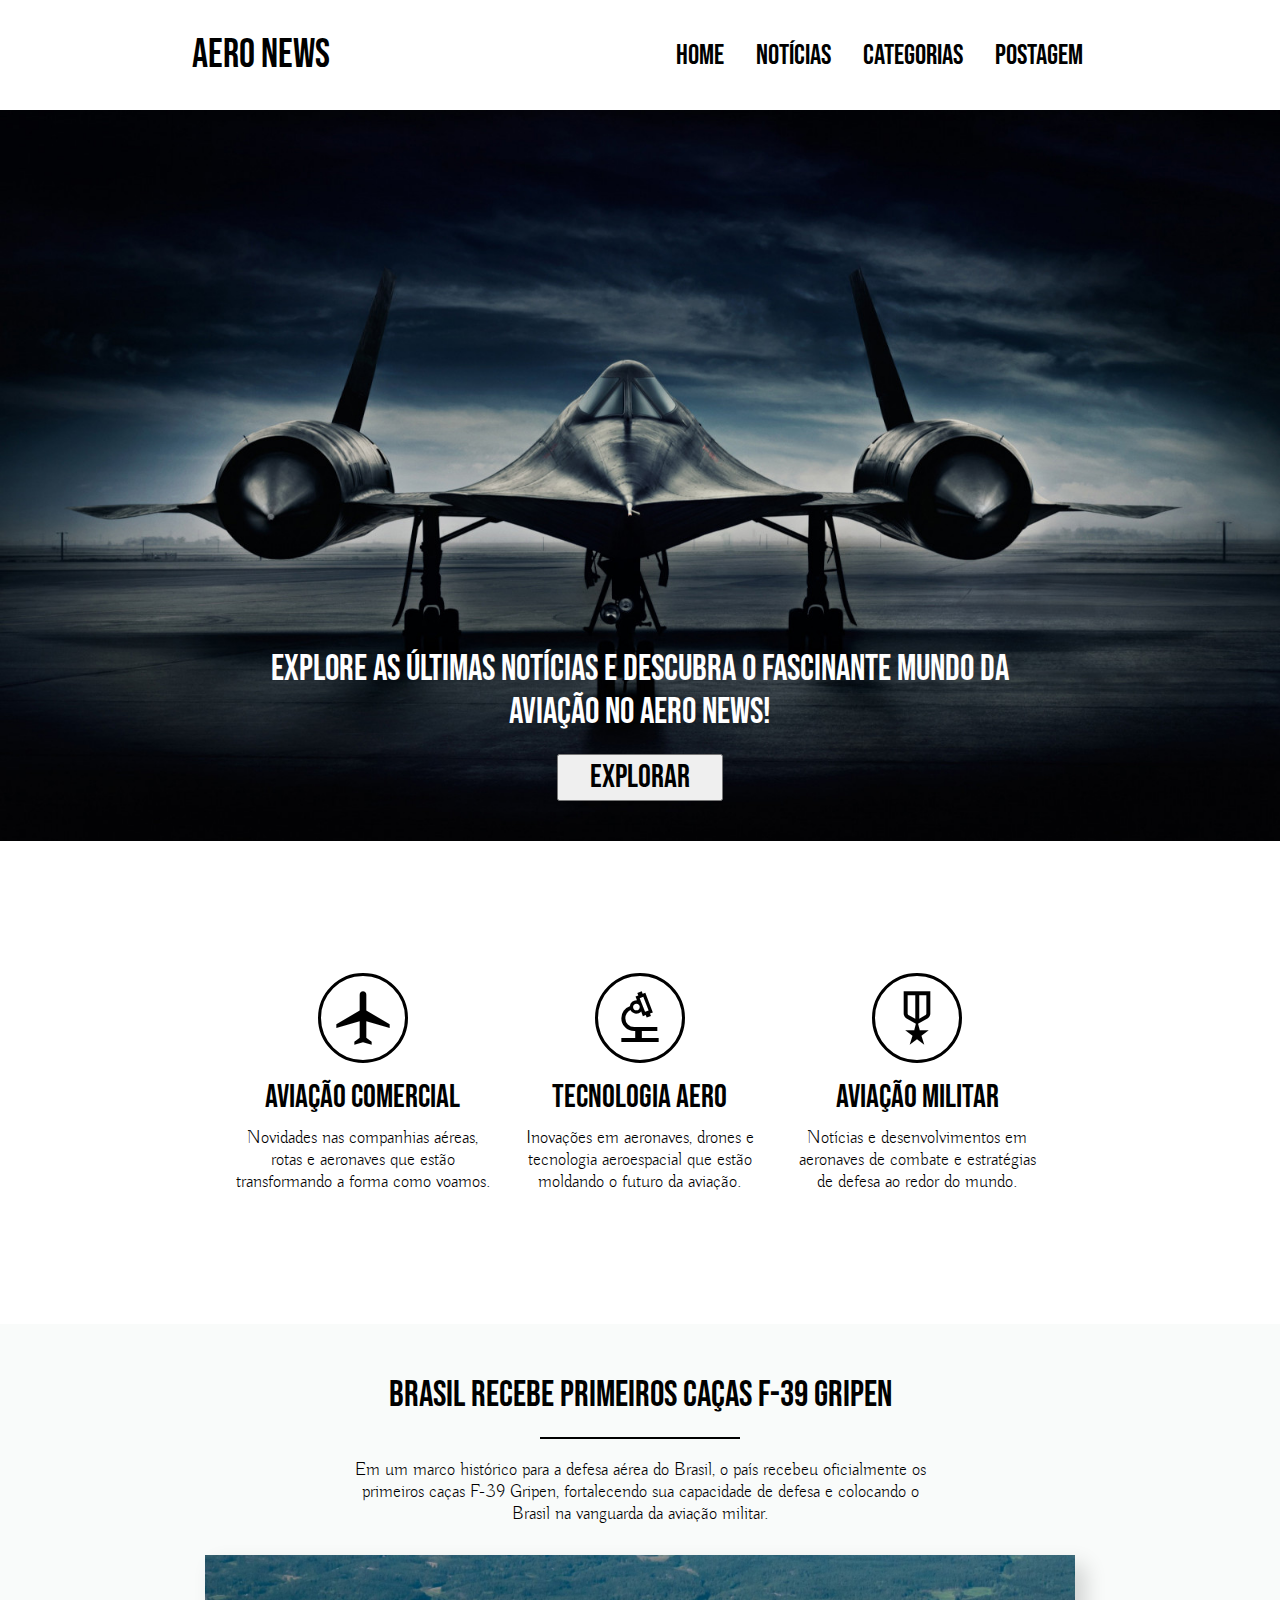
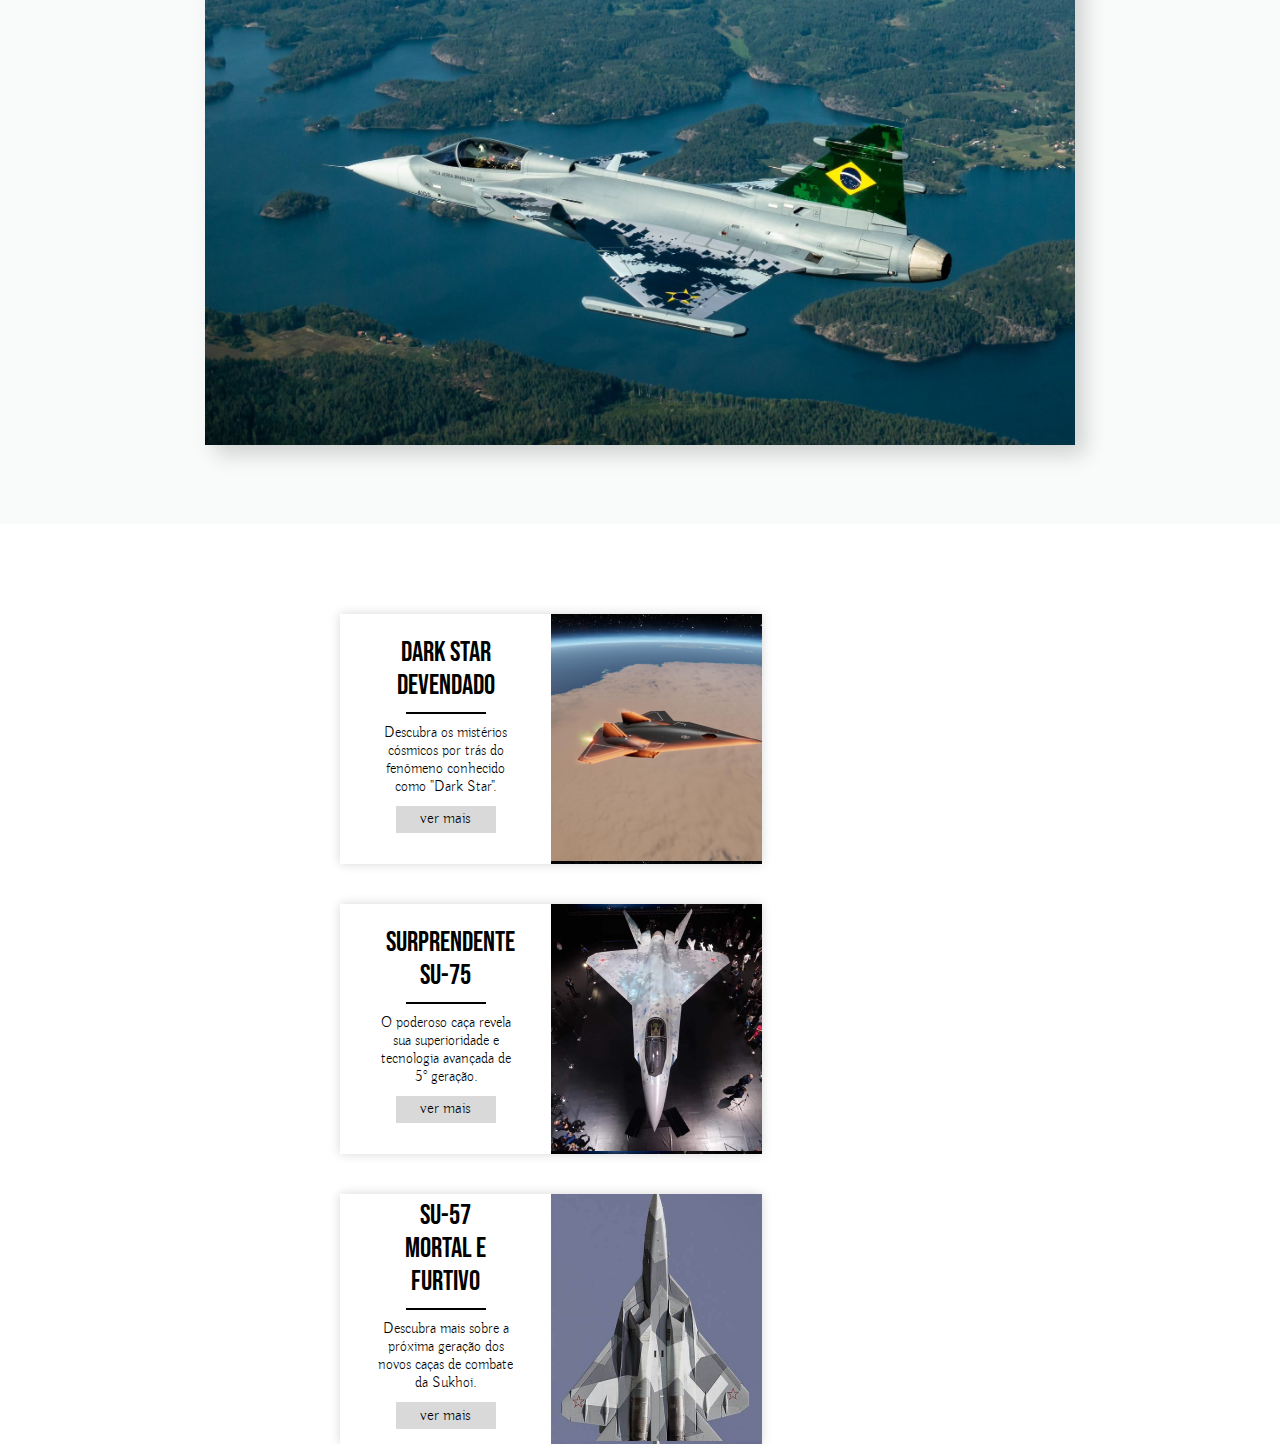
==== pages/index.html @ 58de9824 "Add files via upload" ====
<!DOCTYPE html>
<html lang="en">
<head>
    <meta charset="UTF-8">
    <meta name="viewport" content="width=device-width, initial-scale=1.0">
    <link rel="stylesheet" href="../css/style.css">
    <link rel="stylesheet" href="https://fonts.googleapis.com/css2?family=Material+Symbols+Outlined:opsz,wght,FILL,GRAD@20..48,100..700,0..1,-50..200" />
</head>
<body>
    <nav>
        <p>AERO NEWS</p>
        <ul>  
            <li><a href="index.html">HOME</a></li>
            <li><a href="../php/listarNoticia.php">NOTÍCIAS</a></li>
            <li><a href="">CATEGORIAS</a></li>
            <li><a href="../php/criarNoticia.php">POSTAGEM</a></li>         
        </ul>
    </nav>
    <header>
        <section>
            <p>Explore as últimas notícias e descubra o fascinante mundo da aviação no Aero News!</p>
            <button>Explorar</button>
        </section>      
    </header>
    <section class="container-categoria">
        <div class="box-categoria">
            <div class="categoria">
                <a href="">
                    <div class="icon-categoria">
                        <span class="material-symbols-outlined">
                            flight
                        </span>
                    </div>
                </a>
                <p>AVIAÇÃO COMERCIAL</p>
                <p>Novidades nas companhias aéreas, rotas e aeronaves que estão transformando a forma como voamos.</p>
            </div>
            <div class="categoria">
                <a href="">
                    <div class="icon-categoria">
                        <span class="material-symbols-outlined">
                            biotech
                        </span>
                    </div>
                </a>
                <p>TECNOLOGIA AERO</p>
                <p>Inovações em aeronaves, drones e tecnologia aeroespacial que estão moldando o futuro da aviação.</p>
            </div>
            <div class="categoria">
                <a href="">
                    <div class="icon-categoria">
                        <span class="material-symbols-outlined">
                            military_tech
                        </span>
                    </div>
                </a>
                <p>AVIAÇÃO MILITAR</p>
                <p>Notícias e desenvolvimentos em aeronaves de combate e estratégias de defesa ao redor do mundo.</p>
            </div>
        </div>
    </section>
    
    <section class="noticia-principal">
        <p>BRASIL RECEBE PRIMEIROS CAÇAS F-39 GRIPEN</p>
        <div style="height: 2px; width: 200px; background-color: black; margin: 20px;"></div>
        <p>Em um marco histórico para a defesa aérea do Brasil, o país recebeu oficialmente os primeiros caças F-39 Gripen, fortalecendo sua capacidade de defesa e colocando o Brasil na vanguarda da aviação militar.</p>
        <a href="noticia-principal.html">
            <div class="imagem"></div>
        </a>
    </section>
    
    <section class="container-noticias-secundarias">
        <div class="noticias-secundarias">
            <div class="bloco-noticia">
                <div class="descricao">
                    <p>DARK STAR DEVENDADO</p>
                    <div style="height: 2px; width: 80px; background-color: black; margin: 10px;"></div>
                    <p>Descubra os mistérios cósmicos por trás do fenômeno conhecido como "Dark Star".</p>
                    <button>ver mais</button>
                </div>
                <div class="imagem" style="background-image: url('../imagens/darkstar.png');"></div>
            </div>
            <div class="bloco-noticia">
                <div class="descricao">
                    <p>SURPRENDENTE SU-75</p>
                    <div style="height: 2px; width: 80px; background-color: black; margin: 10px;"></div>
                    <p>O poderoso caça revela sua superioridade e tecnologia avançada de 5° geração.</p>
                    <button>ver mais</button>
                </div>
                <div class="imagem" style="background-image: url('../imagens/checkmate.png');"></div>
            </div>
            <div class="bloco-noticia">
                <div class="descricao">
                    <p>SU-57 MORTAL E FURTIVO</p>
                    <div style="height: 2px; width: 80px; background-color: black; margin: 10px;"></div>
                    <p>Descubra mais sobre a próxima geração dos novos caças de combate da Sukhoi.</p>
                    <button>ver mais</button>
                </div>
                <div class="imagem" style="background-image: url('../imagens/su57.png');"></div>
            </div>
        </div>
    </section>
    
    <footer></footer>
</body>
</html>
---- css/style.css ----
@font-face {
    font-family: 'Oswald';
    src: url(../fonts/Bebas_Neue/BebasNeue-Regular.ttf);
}

@font-face {
    font-family: 'Bebas Neue';
    src: url(../fonts/Bebas_Neue/BebasNeue-Regular.ttf);
}

@font-face {
    font-family: 'Buda';
    src: url(../fonts/Buda/Buda-Light.ttf);
}

*{
    margin: 0;
    padding: 0;
    box-sizing: border-box;
}

body{
    overflow-x: hidden;
}

a{
    text-decoration: none;
    color: black;
}

p{
    color: black;
}

nav{
    width: 100vw;
    height: 110px;
    background-color: white;
    display: flex;
    align-items: center;
    justify-content: space-between;
    box-shadow: 0px 0px 10px rgba(0, 0, 0, 0.16);
}

nav p{
    font-size: 40px;
    font-family: 'Oswald';
    color: black;
    margin-left: 192px;
}

nav ul{
    margin-right: 183px;
}
nav li{
    display: inline;
    margin: 0 14px 0 14px;
}

nav a{
    font-family: 'Bebas Neue';
    text-decoration: none;
    font-size: 28px;
    color: black;
}

header{
    width: 100vw;
    height: 731px;
    background-image: url(../imagens/blackbird.jpg!d);
    background-repeat: no-repeat;
    background-size: 100% auto;
    background-position: center 40%;
}

header section{
    width: 100%;
    height: 100%;
    display: flex;
    justify-content: end;
    flex-direction: column;
    align-items: center;
}

header section button{
    width: 166px;
    height: 47px;
    font-family: 'Bebas Neue';
    font-size: 32px;
    margin: 20px 0px 40px 0px;
}

header p{
    color: white;
    font-family: 'Bebas Neue';
    font-size: 36px;
    text-align: center;
    width: 785px;
}

.container-categoria{
    width: 100vw;
    height: 483px;
    display: flex;
    justify-content: center;
    align-items: center;
    
}

.box-categoria{
    width: 65%;
    height: 350px;
    display: flex;
    justify-content: center;
}

.categoria{
    width: 340px;
    height: 100%;
    display: flex;
    justify-content: center;
    align-items: center;
    flex-direction: column;
}

.icon-categoria{
    width: 90px;
    height: 90px;
    border-radius: 100%;
    display: flex;
    justify-content: center;
    align-items: center;
    border: 3px solid black;
}

.material-symbols-outlined {
  font-size: 64px !important;
}

.categoria p:first-of-type {
    font-family: 'Bebas Neue';
    font-size: 32px;
    color: black;
    text-align: center;
    margin: 15px 0px 10px 0px;
}

.categoria p:last-of-type{
    font-family: 'Buda';
    font-size: 18px;
    color: black;
    text-align: center;
    width: 255px;
}

.noticia-principal{
    background-color: #F9FBFA;
    width: 100vw;
    height: 800px;
    display: flex;
    align-items: center;
    flex-direction: column;
}

.noticia-principal p:first-of-type{
    font-family: 'Bebas Neue';
    font-size: 36px;
    text-align: center;
    margin-top: 50px;
}

.noticia-principal p:last-of-type{
    font-family: 'Buda';
    font-size: 18px;
    text-align: center;
    width: 45%;
}

.noticia-principal .imagem{
    width: 870px;
    height: 490px;
    background-image: url('../imagens/gripen.jpg');
    background-repeat: no-repeat;
    background-size: cover;
    background-position: 10% 50%;
    margin: 30px;
    box-shadow: 10px 10px 20px rgba(0, 0, 0, 0.16);
}

.container-noticias-secundarias{
    display: flex;
    align-items: center;
    justify-content: center;
    margin-top: 70px;
}

.noticias-secundarias{
    width: 50vw;
    height: 600px;
    display: flex;
    align-items: center;
    justify-content: space-between;
    flex-wrap: wrap;
}

.bloco-noticia{
    width: 422px;
    height: 250px;
    display: flex;
    box-shadow: 0px 0px 10px rgba(0, 0, 0, 0.16);
    margin: 20px;
}

.bloco-noticia .descricao{
    display: flex;
    flex-direction: column;
    align-items: center;
    justify-content: center;
    width: 50%; 
    height: 100%;
}

.bloco-noticia .descricao p:first-of-type{
    font-family: 'Bebas Neue';
    font-size: 28px;
    text-align: center;
    width: 120px;
    text-align: center;
}

.bloco-noticia .descricao p:last-of-type{
    font-family: 'Buda';
    font-size: 15px;
    text-align: center;
    width: 140px;
}

.bloco-noticia .descricao button{
    width: 100px;
    height: 27px;
    border: 0px;
    margin: 10px;
    background-color: #D9D9D9;
    font-family: 'Buda';
    font-size: 16px;
}

.bloco-noticia .imagem{
    height: 100%;
    width: 50%;
}

.centro{
    display: flex;
    align-items: center;
    flex-direction: column;
}

.secao-noticia-principal{
    display: flex;
    align-items: center;
    justify-content: center;
    flex-direction: column;
}

.secao-noticia-principal p:first-of-type{
    font-family: 'Bebas Neue';
    font-size: 36px;
    text-align: center;
    margin-top: 50px;
}

.secao-noticia-principal p:last-of-type{
    font-family: 'Buda';
    font-size: 24px;
    text-align: center;
    width: 45%;
}

.secao-noticia-imagem{
    width: 57%;
    height: 65vh;
    background-image: url('../imagens/gripen.jpg');
    background-repeat: no-repeat;
    background-size: cover;
    background-position: 10% 50%;
    margin: 30px;
    box-shadow: 0px 0px 10px rgba(0, 0, 0, 0.16);
}

article{
    width: 57%;
    display: flex;
    justify-content: center;
    flex-direction: column;
}

article p{
    font-family: 'Buda';
    font-size: 24px;
    text-align: justify;
    margin: 10px 0px 10px 0px;
    line-height: 1.5;
}


/* TELA DE CRIAÇÃO */

.centralizar-form{
    width: 99vw;
    display: flex;
    align-items: center;
    justify-content: center;
}

.contain-form{
    margin: 100px;
    border-radius: 10px;
    width: 800px;
    height: 1000px;
    box-shadow: 0 0 12px 1px rgba(0, 0, 0, 0.1);
    
}

.cabecalho{
    width: 100%;
    height: 85px;
    border-bottom: 1px solid rgba(0, 0, 0, 0.1);
}

.contain-form2{
    width: 100%;
    display: flex;
    align-items: center;
    justify-content: center;
    flex-direction: column;   
}

.contain-form3{
    width: 90%;
}

.campo{
    display: flex;
    flex-direction: column;
    margin: 20px 0px 20px 0px;
}

.campo label{
    font-family: 'Oswald';
    font-size: 24px;
    margin-bottom: 5px;
}

.campo input{
    height: 30px;
    border: 1px solid rgba(0, 0, 0, 0.1);
    font-size: 16px;
    padding: 20px 9px;
}

.campo input[type="file"] {
    height: auto;
    border: none;
    padding: 5px;
}

textarea {
    resize: none;
    border: 1px solid rgba(0, 0, 0, 0.1);
    padding: 20px;
    font-size: 18px;
}

.botao-enviar{
    width: 130px;
    height: 50px;
    border: none;
    font-family: 'Oswald';
    font-size: 24px;
    border-radius: 5px;
    margin-top: 20px;
}
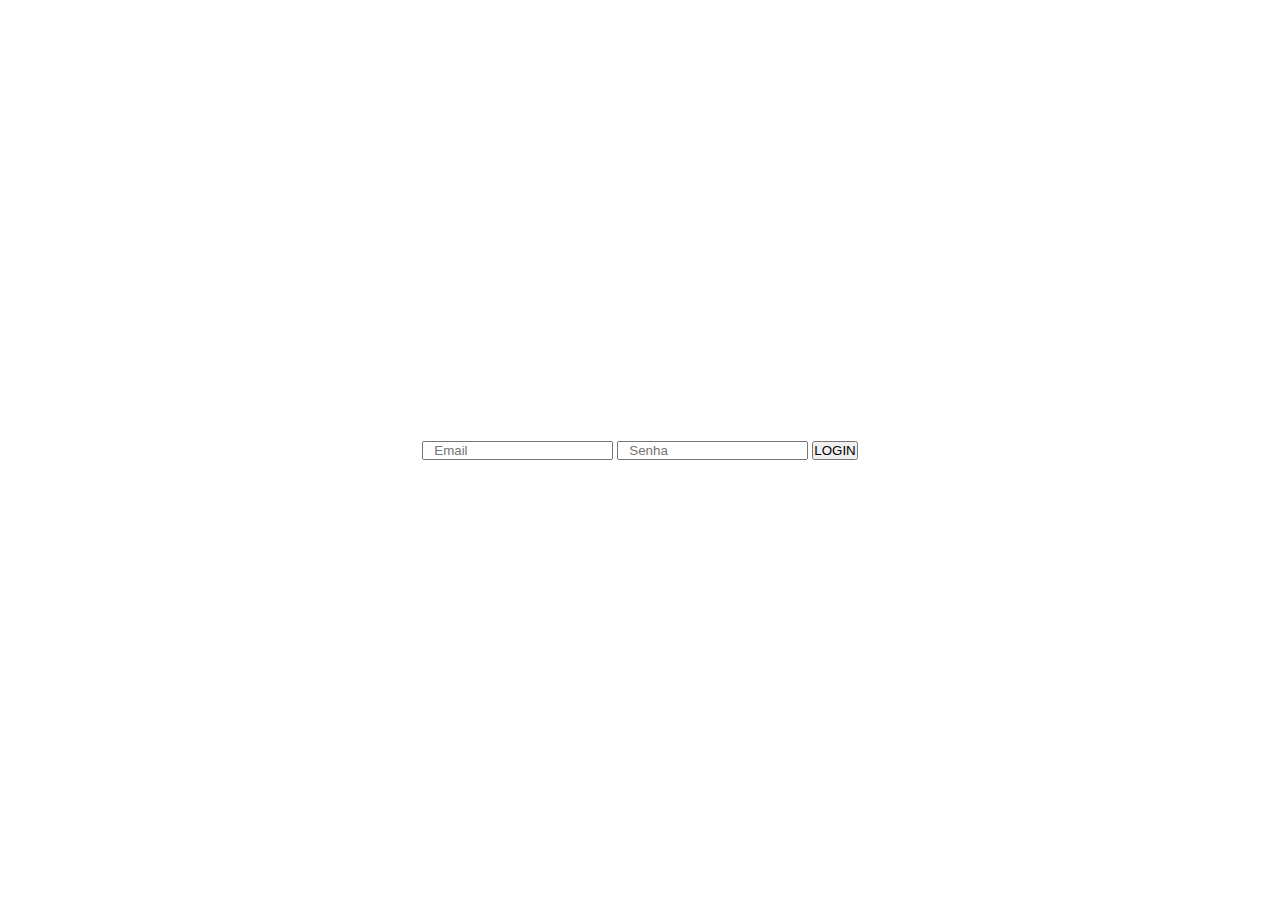
==== commit f61a4024: "Add files via upload" ====
--- a/pages/index.html
+++ b/pages/index.html
@@ -3,104 +3,16 @@
 <head>
     <meta charset="UTF-8">
     <meta name="viewport" content="width=device-width, initial-scale=1.0">
-    <link rel="stylesheet" href="../css/style.css">
-    <link rel="stylesheet" href="https://fonts.googleapis.com/css2?family=Material+Symbols+Outlined:opsz,wght,FILL,GRAD@20..48,100..700,0..1,-50..200" />
+    <link rel="stylesheet" href="../css/cadastro_login.css">
+    <title>Login</title>
 </head>
 <body>
-    <nav>
-        <p>AERO NEWS</p>
-        <ul>  
-            <li><a href="index.html">HOME</a></li>
-            <li><a href="../php/listarNoticia.php">NOTÍCIAS</a></li>
-            <li><a href="">CATEGORIAS</a></li>
-            <li><a href="../php/criarNoticia.php">POSTAGEM</a></li>         
-        </ul>
-    </nav>
-    <header>
-        <section>
-            <p>Explore as últimas notícias e descubra o fascinante mundo da aviação no Aero News!</p>
-            <button>Explorar</button>
-        </section>      
-    </header>
-    <section class="container-categoria">
-        <div class="box-categoria">
-            <div class="categoria">
-                <a href="">
-                    <div class="icon-categoria">
-                        <span class="material-symbols-outlined">
-                            flight
-                        </span>
-                    </div>
-                </a>
-                <p>AVIAÇÃO COMERCIAL</p>
-                <p>Novidades nas companhias aéreas, rotas e aeronaves que estão transformando a forma como voamos.</p>
-            </div>
-            <div class="categoria">
-                <a href="">
-                    <div class="icon-categoria">
-                        <span class="material-symbols-outlined">
-                            biotech
-                        </span>
-                    </div>
-                </a>
-                <p>TECNOLOGIA AERO</p>
-                <p>Inovações em aeronaves, drones e tecnologia aeroespacial que estão moldando o futuro da aviação.</p>
-            </div>
-            <div class="categoria">
-                <a href="">
-                    <div class="icon-categoria">
-                        <span class="material-symbols-outlined">
-                            military_tech
-                        </span>
-                    </div>
-                </a>
-                <p>AVIAÇÃO MILITAR</p>
-                <p>Notícias e desenvolvimentos em aeronaves de combate e estratégias de defesa ao redor do mundo.</p>
-            </div>
-        </div>
+    <section class="centro">
+        <form action="../php/cadastro_login.php" method="post">
+            <input type="email" name="usr_email" placeholder="Email" style="padding-left: 10px;" required>
+            <input type="password" name="usr_senha" placeholder="Senha" style="padding-left: 10px;" required>
+            <button type="submit" class="box-formulario-content-button">LOGIN</button>
+        </form>
     </section>
-    
-    <section class="noticia-principal">
-        <p>BRASIL RECEBE PRIMEIROS CAÇAS F-39 GRIPEN</p>
-        <div style="height: 2px; width: 200px; background-color: black; margin: 20px;"></div>
-        <p>Em um marco histórico para a defesa aérea do Brasil, o país recebeu oficialmente os primeiros caças F-39 Gripen, fortalecendo sua capacidade de defesa e colocando o Brasil na vanguarda da aviação militar.</p>
-        <a href="noticia-principal.html">
-            <div class="imagem"></div>
-        </a>
-    </section>
-    
-    <section class="container-noticias-secundarias">
-        <div class="noticias-secundarias">
-            <div class="bloco-noticia">
-                <div class="descricao">
-                    <p>DARK STAR DEVENDADO</p>
-                    <div style="height: 2px; width: 80px; background-color: black; margin: 10px;"></div>
-                    <p>Descubra os mistérios cósmicos por trás do fenômeno conhecido como "Dark Star".</p>
-                    <button>ver mais</button>
-                </div>
-                <div class="imagem" style="background-image: url('../imagens/darkstar.png');"></div>
-            </div>
-            <div class="bloco-noticia">
-                <div class="descricao">
-                    <p>SURPRENDENTE SU-75</p>
-                    <div style="height: 2px; width: 80px; background-color: black; margin: 10px;"></div>
-                    <p>O poderoso caça revela sua superioridade e tecnologia avançada de 5° geração.</p>
-                    <button>ver mais</button>
-                </div>
-                <div class="imagem" style="background-image: url('../imagens/checkmate.png');"></div>
-            </div>
-            <div class="bloco-noticia">
-                <div class="descricao">
-                    <p>SU-57 MORTAL E FURTIVO</p>
-                    <div style="height: 2px; width: 80px; background-color: black; margin: 10px;"></div>
-                    <p>Descubra mais sobre a próxima geração dos novos caças de combate da Sukhoi.</p>
-                    <button>ver mais</button>
-                </div>
-                <div class="imagem" style="background-image: url('../imagens/su57.png');"></div>
-            </div>
-        </div>
-    </section>
-    
-    <footer></footer>
 </body>
-</html>+</html>
--- a/css/cadastro_login.css
+++ b/css/cadastro_login.css
@@ -0,0 +1,12 @@
+*{
+    margin: 0;
+    padding: 0;
+}
+
+.centro{
+    width: 100vw;
+    height: 100vh;
+    display: flex;
+    align-items: center;
+    justify-content: center;
+}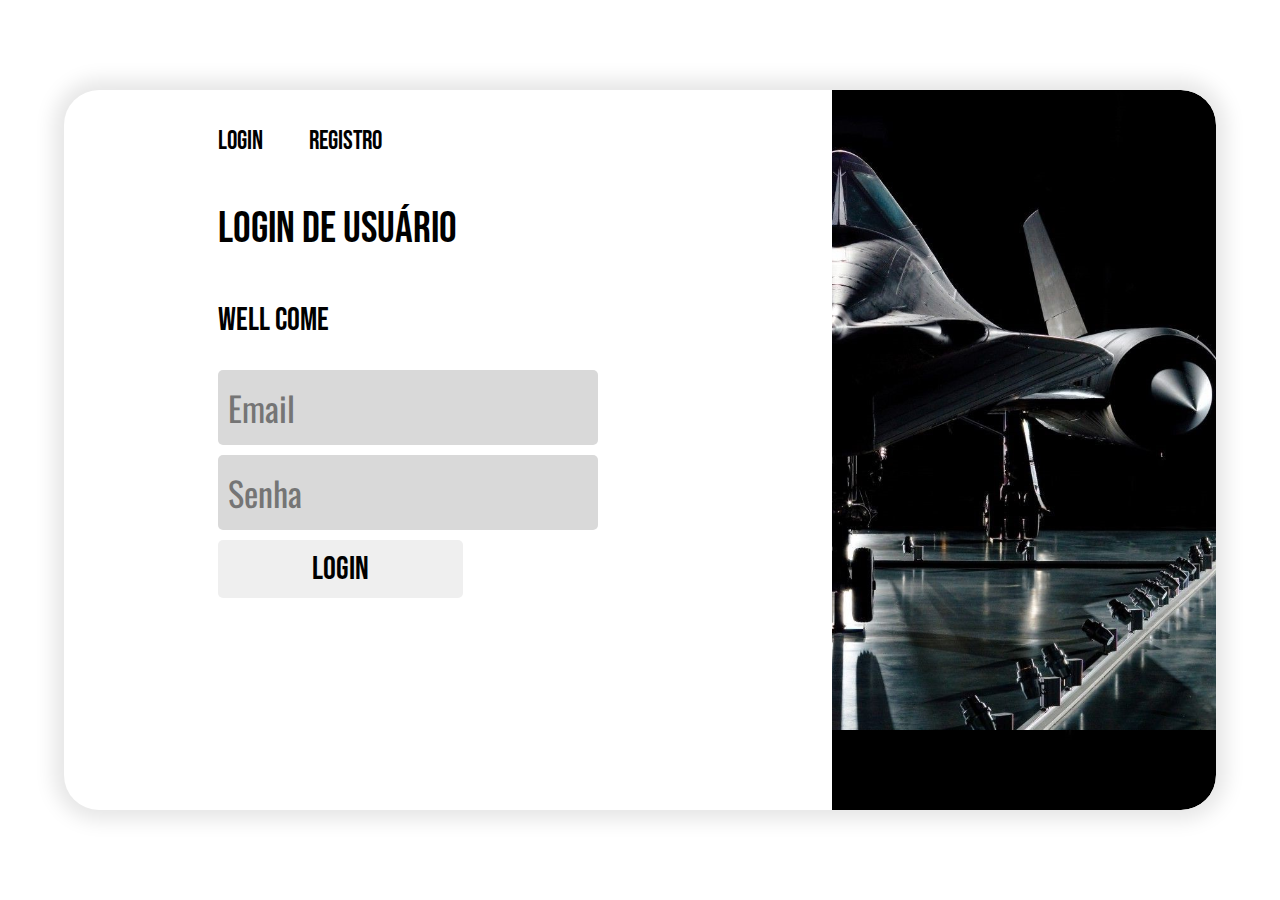
==== commit 57ad0e74: "Add files via upload" ====
--- a/pages/index.html
+++ b/pages/index.html
@@ -7,12 +7,75 @@
     <title>Login</title>
 </head>
 <body>
-    <section class="centro">
+
+
+    <section class="login">
+        <div class="box-login">
+            <div class="box-formulario">
+                <div class="box-formulario-content">
+                    <div>
+                        <a style="text-decoration: none; color: black; margin-right: 10%;" href="#" id="toggleLogin">LOGIN</a> 
+                        <a style="text-decoration: none; color: black" href="#" id="toggleCadastro">REGISTRO</a> 
+                    </div>
+                    <div>
+                        <p>LOGIN DE USUÁRIO</p>
+                        <p>WELL COME</p>
+                    </div>     
+                    <form class="box-formulario-content-input" action="../php/cadastro_login.php" id="formLogin" method="post">
+                        <input type="email" name="usr_email" placeholder="Email" style="padding-left: 10px;">
+                        <input type="password" name="usr_senha" placeholder="Senha" style="padding-left: 10px;">
+                        <input type="hidden" name="acao" value="login">
+                        <button style="margin-top: 10px;" class="box-formulario-content-button" type="submit">LOGIN</button>
+                    </form>
+
+                    <form class="box-formulario-content-input" action="../php/cadastro_login.php" method="post" id="formCadastro" style="display: none;">
+                        <input type="text" name="nm_usuario" placeholder="Nome de usuário" style="padding-left: 10px;" required>
+                        <input type="email" name="usr_email" placeholder="Email" style="padding-left: 10px;" required>
+                        <input type="password" name="usr_senha" placeholder="Senha" style="padding-left: 10px;" required>
+                        <input type="hidden" name="acao" value="cadastro">
+                    
+                        <button style="margin-top: 10px;" type="submit" class="box-formulario-content-button">CADASTRAR</button>
+                    </form>       
+                </div>
+            </div>
+            <div class="box-wallpaper"></div>
+        </div>
+    </section>
+    <script>
+        document.getElementById("toggleCadastro").addEventListener("click", function () {
+            document.getElementById("formCadastro").style.display = "block";
+            document.querySelector("form:not(#formCadastro)").style.display = "none";
+        });
+
+        document.getElementById("toggleLogin").addEventListener("click", function () {
+            document.getElementById("formLogin").style.display = "block";
+            document.querySelector("form:not(#formLogin)").style.display = "none";
+        });
+    </script>
+</body>
+</html>
+
+
+    <!-- <section class="centro">
         <form action="../php/cadastro_login.php" method="post">
             <input type="email" name="usr_email" placeholder="Email" style="padding-left: 10px;" required>
             <input type="password" name="usr_senha" placeholder="Senha" style="padding-left: 10px;" required>
+            <input type="hidden" name="acao" value="login">
+
             <button type="submit" class="box-formulario-content-button">LOGIN</button>
         </form>
-    </section>
-</body>
-</html>
+        <br>
+        <p>Ainda não tem uma conta? <a href="#" id="toggleCadastro">Cadastrar</a></p>
+        <br>
+        
+        <form action="../php/cadastro_login.php" method="post" id="formCadastro" style="display: none;">
+            <input type="text" name="nm_usuario" placeholder="Nome de usuário" style="padding-left: 10px;" required>
+            <input type="email" name="usr_email" placeholder="Email" style="padding-left: 10px;" required>
+            <input type="password" name="usr_senha" placeholder="Senha" style="padding-left: 10px;" required>
+            <input type="hidden" name="acao" value="cadastro">
+        
+            <button type="submit" class="box-formulario-content-button">CADASTRAR</button>
+        </form>        
+        
+    </section> -->
+  --- a/css/cadastro_login.css
+++ b/css/cadastro_login.css
@@ -3,10 +3,129 @@
     padding: 0;
 }
 
-.centro{
-    width: 100vw;
+@font-face {
+    font-family: 'Oswald';
+    src: url(../fonts/Oswald/Oswald-VariableFont_wght.ttf);
+}
+
+@font-face {
+    font-family: 'Bebas Neue';
+    src: url(../fonts/Bebas_Neue/BebasNeue-Regular.ttf);
+}
+
+@font-face {
+    font-family: 'Buda';
+    src: url(../fonts/Buda/Buda-Light.ttf);
+}
+
+.login {
+    width: 100%;
     height: 100vh;
     display: flex;
     align-items: center;
     justify-content: center;
+}
+
+.box-login {
+    width: 90%;
+    max-width: 1200px;
+    height: 80vh;
+    min-height: 600px;
+    border-radius: 35px;
+    box-shadow: 0 0 20px 10px rgba(0, 0, 0, 0.1);
+    display: flex;
+    align-items: center;
+    justify-content: center;
+    overflow: hidden;
+}
+
+.box-formulario {
+    width: 50%;
+    height: 100%;
+    border-top-left-radius: 35px;
+    border-bottom-left-radius: 35px;
+    display: flex;
+    align-items: center;
+    justify-content: center;
+}
+
+@media screen and (max-width: 1360px) {
+    .box-formulario {
+        width: 100%;
+        border-radius: 0;
+    }
+}
+
+.box-wallpaper {
+    width: 50%;
+    height: 100%;
+    border-top-right-radius: 35px;
+    border-bottom-right-radius: 35px;
+    background-image: url(../imagens/blackbird.jpg);
+    background-size: cover;
+    background-position: 0px -80px;
+    mask-repeat: no-repeat;
+}
+
+.box-formulario-content{
+    width: 60%;
+    height: 90%;
+    font-family: 'Bebas Neue';
+}
+
+.box-formulario-content div:first-of-type{
+    display: flex;
+    flex-direction: row;
+    font-size: 2vw;
+}
+
+.box-formulario-content div:first-of-type a:first-of-type{
+    margin-right: 10%;
+}
+
+.box-formulario-content div:nth-of-type(2) p:nth-of-type(1){
+    font-size: 3.4vw;
+    margin: 10% 0px 10% 0px;
+}
+
+.box-formulario-content div:nth-of-type(2) p:nth-of-type(2){
+    font-size: 32px;
+    margin: 0px 0px 20px 0px;
+}
+
+.box-formulario-content-input{
+    display: flex;
+    flex-direction: column;
+}
+
+.box-formulario-content-input input{
+    width: 370px;
+    height: 75px;
+    border: none;
+    margin-top: 10px;
+    background-color: #D9D9D9;
+    font-size: 34px;
+    font-family: 'Oswald';
+    border-radius: 5px;
+}
+
+.box-formulario-content-input input::placeholder {
+    margin-right: 10px;
+}
+
+.box-formulario-content-checkbox{
+    font-size: 20px;
+}
+
+.box-formulario-content-checkbox input{
+    margin: 8% 0px 8% 0px;
+}
+
+.box-formulario-content-button{
+    width: 245px;
+    height: 58px;
+    border: none;
+    border-radius: 5px;
+    font-family: 'Bebas Neue';
+    font-size: 32px;
 }